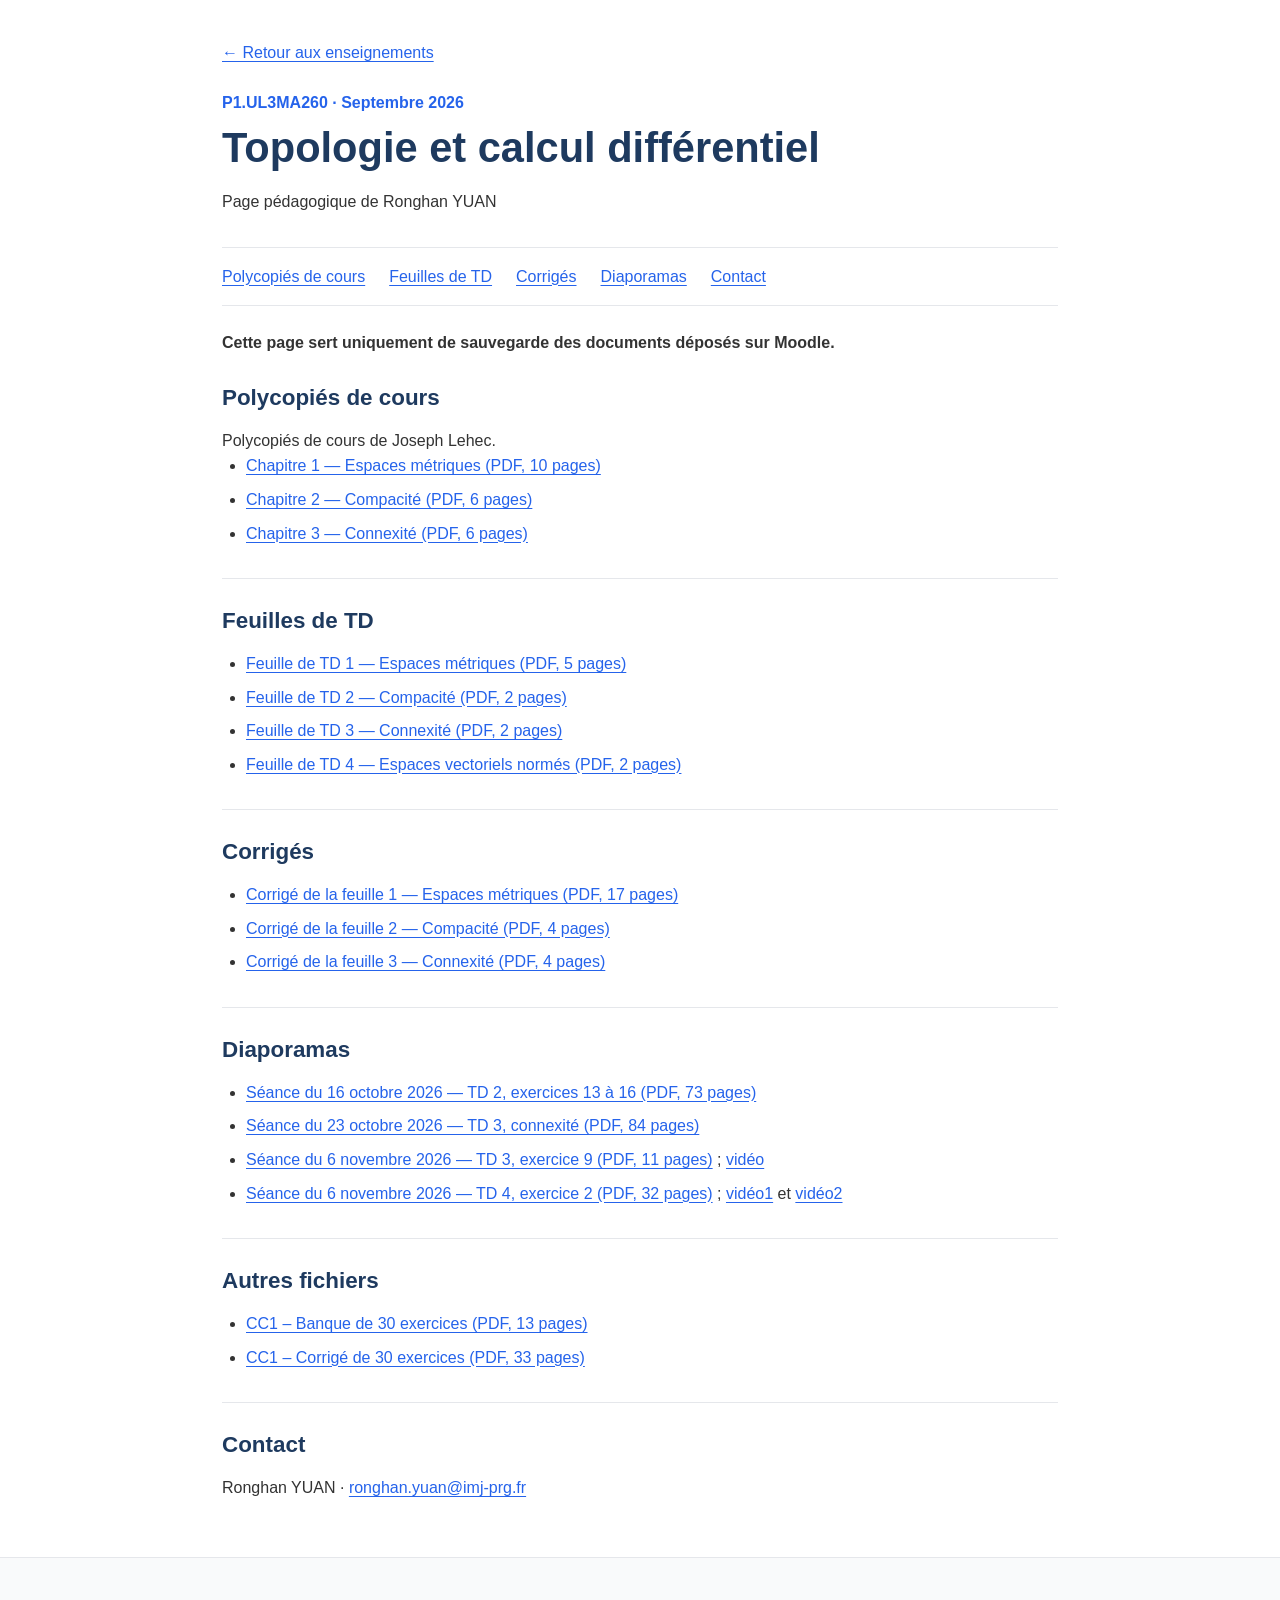
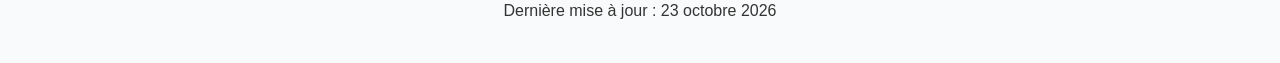
==== teaching/p1-ul3ma260-2026.html @ a9fb57cf "Add new resources for sessions on November 6, 2026" ====
<!DOCTYPE html>
<html lang="fr">
<head>
    <meta charset="UTF-8">
    <meta name="viewport" content="width=device-width, initial-scale=1.0">
    <meta name="description" content="Sauvegarde des documents déposés sur Moodle pour le cours P1.UL3MA260 — Topologie et calcul différentiel, septembre 2026.">
    <title>P1.UL3MA260 — Topologie et calcul différentiel | Ronghan YUAN</title>
    <link rel="stylesheet" href="../styles.css">
    <style>
        .course-page .container { max-width: 900px; }
        .course-page header { position: static; box-shadow: none; padding: 2.5rem 0 2rem; }
        .course-page h1 { color: var(--primary-color); font-size: clamp(1.8rem, 5vw, 2.6rem); line-height: 1.2; margin: 0.5rem 0 1rem; }
        .course-page a { color: var(--secondary-color); text-underline-offset: 0.2em; }
        .course-page a:hover { color: var(--primary-color); }
        .course-page a:focus-visible { outline: 2px solid var(--secondary-color); outline-offset: 4px; }
        .course-page .back-link { display: inline-block; margin-bottom: 1.5rem; }
        .course-page .course-code { margin: 0; }
        .course-page nav { padding: 1rem 0; border-top: 1px solid var(--border-color); border-bottom: 1px solid var(--border-color); }
        .course-page nav ul { display: flex; flex-wrap: wrap; gap: 0.75rem 1.5rem; list-style: none; }
        .course-page main { padding: 1.5rem 0 2rem; }
        .course-page section { padding: 1.5rem 0; scroll-margin-top: 1rem; }
        .course-page section h2 { text-align: left; font-size: 1.4rem; margin-bottom: 0.75rem; }
        .course-page section + section { border-top: 1px solid var(--border-color); }
        .course-page .empty-state { background: var(--light-bg); border: 1px solid var(--border-color); border-radius: 0.5rem; padding: 1rem 1.25rem; }
        .course-page .materials-list { padding-left: 1.5rem; }
        .course-page .materials-list li { margin-bottom: 0.5rem; }
        .course-page footer { background: var(--light-bg); color: var(--text-color); border-top: 1px solid var(--border-color); }
    </style>
</head>
<body class="course-page">
    <div class="container">
        <header>
            <a class="back-link" href="../index.html#teaching">← Retour aux enseignements</a>
            <p class="course-code">P1.UL3MA260 · <time datetime="2026-09">Septembre 2026</time></p>
            <h1>Topologie et calcul différentiel</h1>
            <p>Page pédagogique de Ronghan YUAN</p>
        </header>

        <nav aria-label="Rubriques du cours">
            <ul>
                <li><a href="#notes">Polycopiés de cours</a></li>
                <li><a href="#td">Feuilles de TD</a></li>
                <li><a href="#corriges">Corrigés</a></li>
                <li><a href="#diaporamas">Diaporamas</a></li>
                <li><a href="#contact">Contact</a></li>
            </ul>
        </nav>

        <main>
            <p><strong>Cette page sert uniquement de sauvegarde des documents déposés sur Moodle.</strong></p>

            <section id="notes" aria-labelledby="notes-title">
                <h2 id="notes-title">Polycopiés de cours</h2>
                <p>Polycopiés de cours de Joseph Lehec.</p>
                <ul class="materials-list">
                    <li><a href="materials/p1-ul3ma260-2026/chapitre1.pdf">Chapitre 1 — Espaces métriques (PDF, 10 pages)</a></li>
                    <li><a href="materials/p1-ul3ma260-2026/chapitre2-2.pdf">Chapitre 2 — Compacité (PDF, 6 pages)</a></li>
                    <li><a href="materials/p1-ul3ma260-2026/chapitre3.pdf">Chapitre 3 — Connexité (PDF, 6 pages)</a></li>
                </ul>
            </section>

            <section id="td" aria-labelledby="td-title">
                <h2 id="td-title">Feuilles de TD</h2>
                <ul class="materials-list">
                    <li><a href="materials/p1-ul3ma260-2026/L3MA206TD1.pdf">Feuille de TD 1 — Espaces métriques (PDF, 5 pages)</a></li>
                    <li><a href="materials/p1-ul3ma260-2026/L3MA206TD2.pdf">Feuille de TD 2 — Compacité (PDF, 2 pages)</a></li>
                    <li><a href="materials/p1-ul3ma260-2026/L3MA260_TD3.pdf">Feuille de TD 3 — Connexité (PDF, 2 pages)</a></li>
                    <li><a href="materials/p1-ul3ma260-2026/feuille4.pdf">Feuille de TD 4 — Espaces vectoriels normés (PDF, 2 pages)</a></li>
                </ul>
            </section>

            <section id="corriges" aria-labelledby="corriges-title">
                <h2 id="corriges-title">Corrigés</h2>
                <ul class="materials-list">
                    <li><a href="materials/p1-ul3ma260-2026/feuille1_OZ.pdf">Corrigé de la feuille 1 — Espaces métriques (PDF, 17 pages)</a></li>
                    <li><a href="materials/p1-ul3ma260-2026/L3MA260_TD2.pdf">Corrigé de la feuille 2 — Compacité (PDF, 4 pages)</a></li>
                    <li><a href="materials/p1-ul3ma260-2026/L3MA260_TD3Sol.pdf">Corrigé de la feuille 3 — Connexité (PDF, 4 pages)</a></li>
                </ul>
            </section>

            <section id="diaporamas" aria-labelledby="diaporamas-title">
                <h2 id="diaporamas-title">Diaporamas</h2>
                <ul class="materials-list">
                    <li><a href="materials/p1-ul3ma260-2026/TD2_Seance3_Plan_Enseignement-1.pdf">Séance du 16 octobre 2026 — TD 2, exercices 13 à 16 (PDF, 73 pages)</a></li>
                    <li><a href="materials/p1-ul3ma260-2026/TD3_23Oct_Plan_Beamer.pdf">Séance du 23 octobre 2026 — TD 3, connexité (PDF, 84 pages)</a></li>
                    <li><a href="materials/p1-ul3ma260-2026/TD3_Exercice_9_Beamer.pdf">Séance du 6 novembre 2026 — TD 3, exercice 9 (PDF, 11 pages)</a> ; <a href="materials/p1-ul3ma260-2026/ex9TD3.mp4">vidéo</a></li>
                    <li><a href="materials/p1-ul3ma260-2026/TD4_Exercice_2_Beamer.pdf">Séance du 6 novembre 2026 — TD 4, exercice 2 (PDF, 32 pages)</a> ; <a href="materials/p1-ul3ma260-2026/ex2TD4partie1.mp4">vidéo1</a> et <a href="materials/p1-ul3ma260-2026/ex2TD4partie2.mp4">vidéo2</a></li>

                </ul>
            </section>

            

            <section id="others" aria-labelledby="others-title">
                <h2 id="others-title">Autres fichiers</h2>
                <ul class="materials-list">
                    <li><a href="materials/p1-ul3ma260-2026/CC1_Banque_30_exercices_Enonces.pdf">CC1 – Banque de 30 exercices (PDF, 13 pages)</a></li>
                    <li><a href="materials/p1-ul3ma260-2026/CC1_Banque_30_exercices_Corriges.pdf">CC1 – Corrigé de 30 exercices (PDF, 33 pages)</a></li>

                </ul>
            </section>

            <section id="contact" aria-labelledby="contact-title">
                <h2 id="contact-title">Contact</h2>
                <p>Ronghan YUAN · <a href="mailto:ronghan.yuan@imj-prg.fr">ronghan.yuan@imj-prg.fr</a></p>
            </section>
        </main>
    </div>

    <footer>
        <div class="container">
            <p>Dernière mise à jour : <time datetime="2026-10-23">23 octobre 2026</time></p>
        </div>
    </footer>
</body>
</html>
---- styles.css ----
:root {
    --primary-color: #1e3a5f;
    --secondary-color: #2563eb;
    --accent-color: #f59e0b;
    --text-color: #333333;
    --light-bg: #f9fafb;
    --border-color: #e5e7eb;
    --white: #ffffff;
    --spacing: 1rem;
}

* {
    margin: 0;
    padding: 0;
    box-sizing: border-box;
}

html {
    scroll-behavior: smooth;
}

body {
    font-family: 'Segoe UI', Tahoma, Geneva, Verdana, sans-serif;
    color: var(--text-color);
    line-height: 1.6;
    background-color: var(--white);
}

.container {
    max-width: 1200px;
    margin: 0 auto;
    padding: 0 2rem;
}

/* Navigation */
header {
    background-color: var(--white);
    box-shadow: 0 2px 8px rgba(0, 0, 0, 0.1);
    position: sticky;
    top: 0;
    z-index: 100;
}

.navbar {
    padding: 1rem 0;
}

.navbar .container {
    display: flex;
    justify-content: space-between;
    align-items: center;
}

.nav-brand {
    font-size: 1.5rem;
    font-weight: 700;
    color: var(--primary-color);
}

.nav-menu {
    display: flex;
    list-style: none;
    gap: 2rem;
}

.nav-link {
    text-decoration: none;
    color: var(--text-color);
    font-weight: 500;
    transition: color 0.3s ease;
}

.nav-link:hover {
    color: var(--secondary-color);
}

/* Hero Section */
.hero {
    background: linear-gradient(135deg, var(--primary-color) 0%, var(--secondary-color) 100%);
    color: var(--white);
    padding: 6rem 0;
    text-align: center;
}

.hero-content h1 {
    font-size: 3.5rem;
    margin-bottom: 0.5rem;
    font-weight: 700;
}

.subtitle {
    font-size: 1.5rem;
    margin-bottom: 0.5rem;
    font-weight: 500;
}

.tagline {
    font-size: 1.1rem;
    margin-bottom: 2rem;
    opacity: 0.95;
}

.hero-buttons {
    display: flex;
    gap: 1rem;
    justify-content: center;
    flex-wrap: wrap;
}

/* Buttons */
.btn {
    display: inline-block;
    padding: 0.75rem 2rem;
    border-radius: 0.5rem;
    text-decoration: none;
    font-weight: 600;
    transition: all 0.3s ease;
    border: 2px solid transparent;
}

.btn-primary {
    background-color: var(--accent-color);
    color: var(--white);
}

.btn-primary:hover {
    background-color: #d97706;
    transform: translateY(-2px);
    box-shadow: 0 4px 12px rgba(0, 0, 0, 0.15);
}

.btn-secondary {
    background-color: transparent;
    color: var(--white);
    border-color: var(--white);
}

.btn-secondary:hover {
    background-color: var(--white);
    color: var(--primary-color);
}

/* Sections */
section {
    padding: 4rem 0;
}

section h2 {
    font-size: 2.5rem;
    margin-bottom: 2rem;
    color: var(--primary-color);
    text-align: center;
}

.about {
    background-color: var(--light-bg);
}

.about-content {
    display: grid;
    grid-template-columns: 1fr 1fr;
    gap: 3rem;
    align-items: center;
}

.about-text p {
    margin-bottom: 1.5rem;
    line-height: 1.8;
    font-size: 1.05rem;
}

.expertise {
    margin-top: 2rem;
}

.expertise h3 {
    color: var(--primary-color);
    margin-bottom: 1rem;
    font-size: 1.3rem;
}

.expertise ul {
    list-style: none;
    display: grid;
    grid-template-columns: 1fr 1fr;
    gap: 0.75rem;
}

.expertise li {
    padding-left: 1.5rem;
    position: relative;
}

.expertise li::before {
    content: "✓";
    position: absolute;
    left: 0;
    color: var(--secondary-color);
    font-weight: bold;
}

/* Research Grid */
.research-grid {
    display: grid;
    grid-template-columns: repeat(auto-fit, minmax(250px, 1fr));
    gap: 2rem;
}

.research-card {
    background-color: var(--white);
    border: 1px solid var(--border-color);
    border-radius: 0.75rem;
    padding: 2rem;
    text-align: center;
    transition: all 0.3s ease;
}

.research-card:hover {
    box-shadow: 0 8px 24px rgba(0, 0, 0, 0.12);
    transform: translateY(-4px);
    border-color: var(--secondary-color);
}

.research-card i {
    font-size: 2.5rem;
    color: var(--secondary-color);
    margin-bottom: 1rem;
}

.research-card h3 {
    color: var(--primary-color);
    margin-bottom: 0.75rem;
    font-size: 1.2rem;
}

.research-card p {
    color: #666;
    line-height: 1.6;
}

/* Publications */
.publications {
    background-color: var(--light-bg);
}

.publications-list {
    max-width: 900px;
    margin: 0 auto;
}

.publication-item {
    background-color: var(--white);
    padding: 1.5rem;
    margin-bottom: 1.5rem;
    border-left: 4px solid var(--secondary-color);
    border-radius: 0.25rem;
    transition: box-shadow 0.3s ease;
}

.publication-item:hover {
    box-shadow: 0 4px 12px rgba(0, 0, 0, 0.08);
}

.publication-item h3 {
    color: var(--primary-color);
    margin-bottom: 0.5rem;
    font-size: 1.1rem;
}

.publication-authors {
    color: #666;
    font-size: 0.95rem;
    margin-bottom: 0.25rem;
}

.publication-journal {
    color: #888;
    font-size: 0.9rem;
    margin-bottom: 0.75rem;
}

.publication-link {
    color: var(--secondary-color);
    text-decoration: none;
    font-weight: 600;
    transition: color 0.3s ease;
}

.publication-link:hover {
    color: var(--primary-color);
}

.publications-note {
    text-align: center;
    margin-top: 2rem;
    font-size: 1.05rem;
}

.publications-note a {
    color: var(--secondary-color);
    text-decoration: none;
    font-weight: 600;
}

.publications-note a:hover {
    text-decoration: underline;
}

/* Teaching */
.teaching {
    background-color: var(--white);
}

.courses-grid {
    display: grid;
    grid-template-columns: repeat(auto-fit, minmax(280px, 1fr));
    gap: 2rem;
}

.course-card {
    background-color: var(--light-bg);
    border: 1px solid var(--border-color);
    border-radius: 0.75rem;
    padding: 1.5rem;
    transition: all 0.3s ease;
}

.course-card:hover {
    box-shadow: 0 4px 16px rgba(0, 0, 0, 0.1);
    background-color: var(--white);
}

.course-card h3 {
    color: var(--primary-color);
    margin-bottom: 0.5rem;
}

.course-code {
    color: var(--secondary-color);
    font-weight: 600;
    margin-bottom: 0.75rem;
    display: block;
}

.course-card p {
    color: #666;
    line-height: 1.6;
}

/* Contact */
.contact {
    background-color: var(--light-bg);
}

.contact-content {
    display: grid;
    grid-template-columns: 1fr 1fr;
    gap: 3rem;
    max-width: 900px;
    margin: 0 auto;
}

.contact-info {
    display: flex;
    flex-direction: column;
    gap: 1.5rem;
}

.contact-item {
    display: flex;
    gap: 1.5rem;
    align-items: flex-start;
}

.contact-item i {
    font-size: 1.5rem;
    color: var(--secondary-color);
    min-width: 2rem;
    text-align: center;
}

.contact-item h3 {
    color: var(--primary-color);
    margin-bottom: 0.25rem;
    font-size: 1.1rem;
}

.contact-item p {
    color: #666;
}

.contact-item a {
    color: var(--secondary-color);
    text-decoration: none;
}

.contact-item a:hover {
    text-decoration: underline;
}

.social-links h3 {
    color: var(--primary-color);
    margin-bottom: 1rem;
    font-size: 1.2rem;
}

.social-icons {
    display: flex;
    gap: 1.5rem;
    flex-wrap: wrap;
}

.social-icons a {
    display: inline-flex;
    align-items: center;
    justify-content: center;
    width: 50px;
    height: 50px;
    background-color: var(--white);
    border: 2px solid var(--border-color);
    border-radius: 50%;
    color: var(--secondary-color);
    font-size: 1.3rem;
    transition: all 0.3s ease;
}

.social-icons a:hover {
    background-color: var(--secondary-color);
    color: var(--white);
    border-color: var(--secondary-color);
    transform: translateY(-4px);
}

/* Footer */
footer {
    background-color: var(--primary-color);
    color: var(--white);
    text-align: center;
    padding: 2rem 0;
}

footer p {
    margin: 0.5rem 0;
}

.footer-note {
    font-size: 0.9rem;
    opacity: 0.8;
}

/* Responsive Design */
@media (max-width: 768px) {
    .nav-menu {
        gap: 1rem;
        font-size: 0.9rem;
    }

    .hero-content h1 {
        font-size: 2.5rem;
    }

    .subtitle {
        font-size: 1.2rem;
    }

    .tagline {
        font-size: 1rem;
    }

    .hero-buttons {
        flex-direction: column;
        align-items: center;
    }

    section h2 {
        font-size: 2rem;
    }

    .about-content {
        grid-template-columns: 1fr;
    }

    .expertise ul {
        grid-template-columns: 1fr;
    }

    .contact-content {
        grid-template-columns: 1fr;
    }

    .hero {
        padding: 4rem 0;
    }

    section {
        padding: 3rem 0;
    }
}

@media (max-width: 600px) {
    .container {
        padding: 0 1rem;
    }

    .nav-menu {
        flex-direction: column;
        gap: 0.5rem;
    }

    .navbar .container {
        flex-direction: column;
        gap: 1rem;
    }

    .hero-content h1 {
        font-size: 2rem;
    }

    .subtitle {
        font-size: 1rem;
    }

    .hero-buttons {
        flex-direction: column;
    }

    .btn {
        width: 100%;
        text-align: center;
    }

    section h2 {
        font-size: 1.75rem;
    }
}
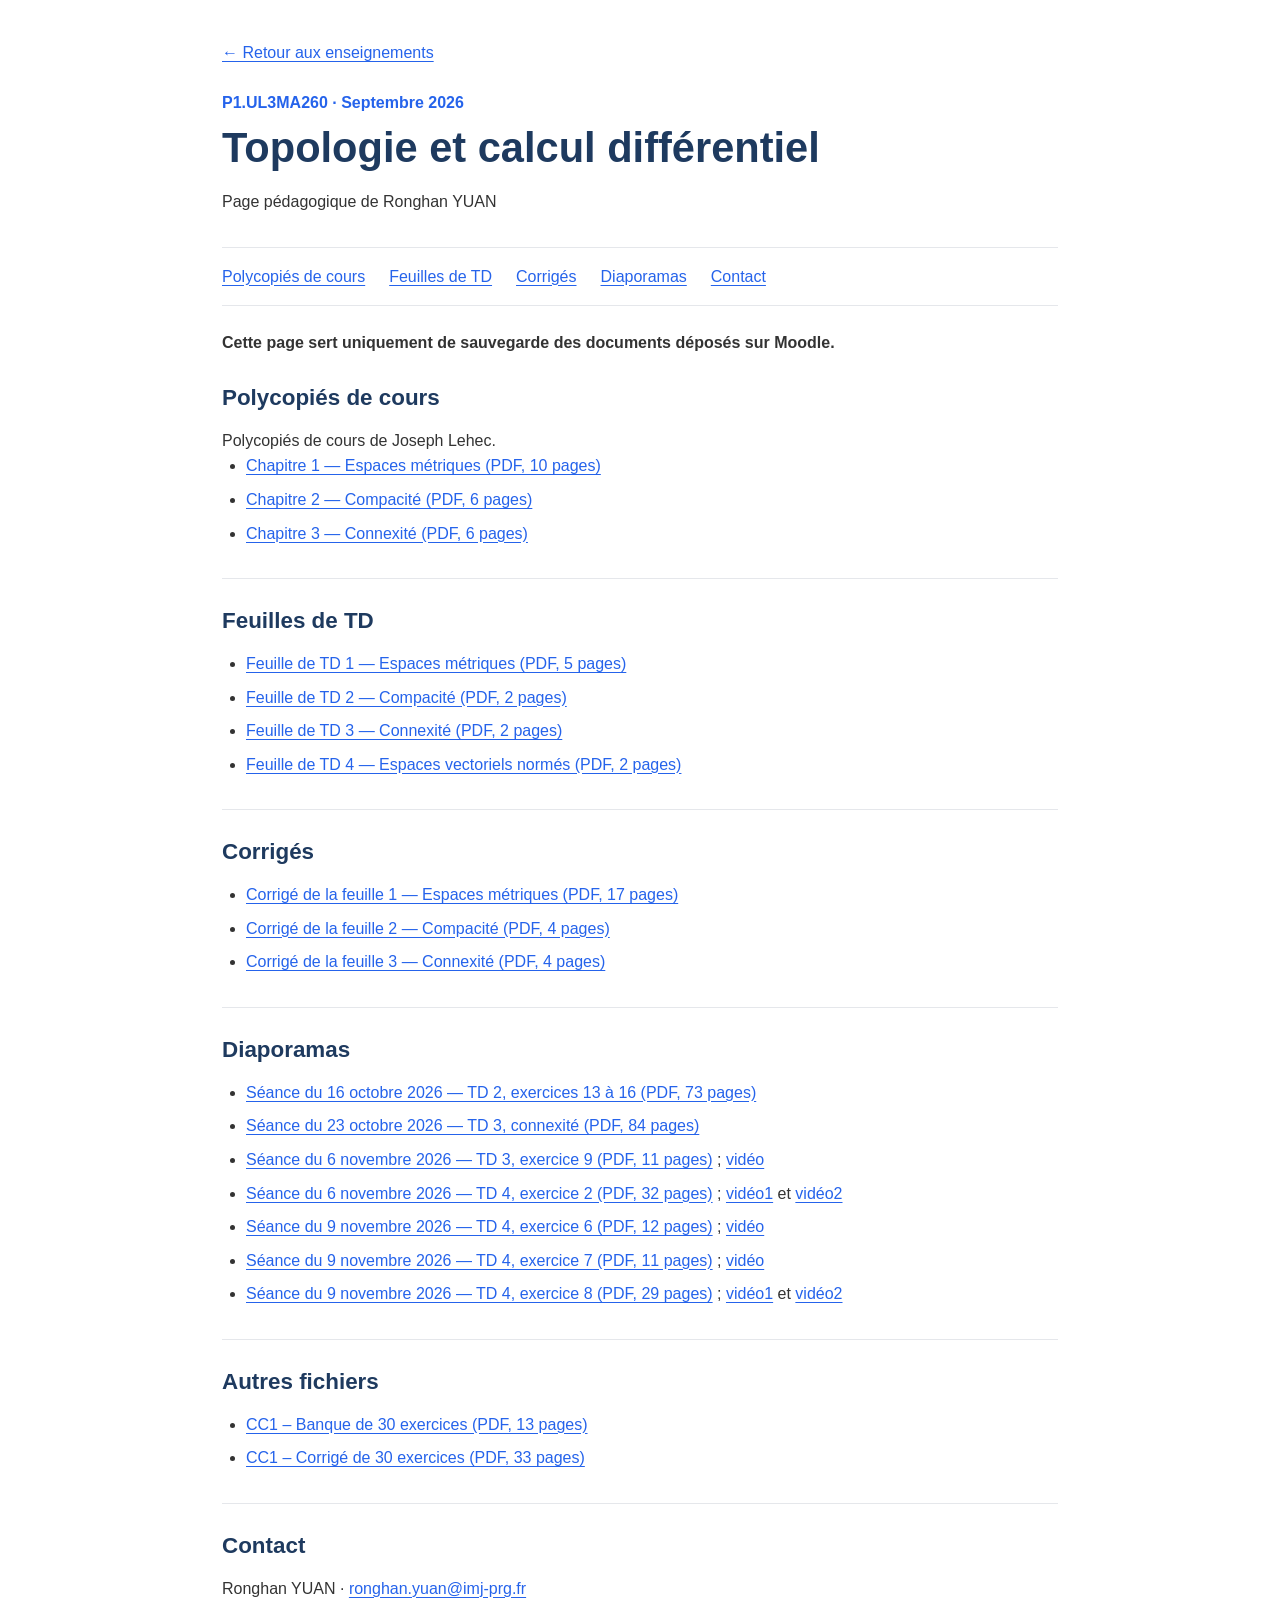
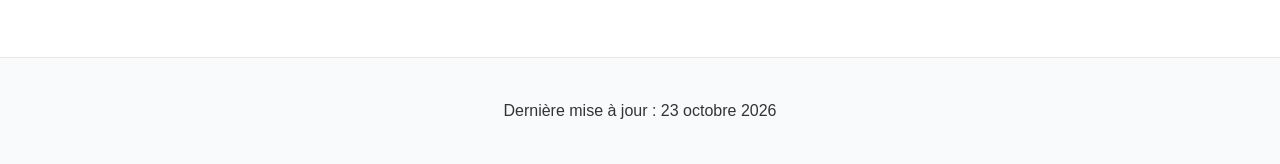
==== commit 150e7ebe: "Add new TD 4 exercises and associated videos" ====
--- a/teaching/p1-ul3ma260-2026.html
+++ b/teaching/p1-ul3ma260-2026.html
@@ -85,6 +85,9 @@
                     <li><a href="materials/p1-ul3ma260-2026/TD3_23Oct_Plan_Beamer.pdf">Séance du 23 octobre 2026 — TD 3, connexité (PDF, 84 pages)</a></li>
                     <li><a href="materials/p1-ul3ma260-2026/TD3_Exercice_9_Beamer.pdf">Séance du 6 novembre 2026 — TD 3, exercice 9 (PDF, 11 pages)</a> ; <a href="materials/p1-ul3ma260-2026/ex9TD3.mp4">vidéo</a></li>
                     <li><a href="materials/p1-ul3ma260-2026/TD4_Exercice_2_Beamer.pdf">Séance du 6 novembre 2026 — TD 4, exercice 2 (PDF, 32 pages)</a> ; <a href="materials/p1-ul3ma260-2026/ex2TD4partie1.mp4">vidéo1</a> et <a href="materials/p1-ul3ma260-2026/ex2TD4partie2.mp4">vidéo2</a></li>
+                    <li><a href="materials/p1-ul3ma260-2026/TD3_Exercice_9_Beamer.pdf">Séance du 9 novembre 2026 — TD 4, exercice 6 (PDF, 12 pages)</a> ; <a href="materials/p1-ul3ma260-2026/ex6TD4.mp4">vidéo</a></li>
+                    <li><a href="materials/p1-ul3ma260-2026/TD3_Exercice_9_Beamer.pdf">Séance du 9 novembre 2026 — TD 4, exercice 7 (PDF, 11 pages)</a> ; <a href="materials/p1-ul3ma260-2026/ex7TD4.mp4">vidéo</a></li>
+                    <li><a href="materials/p1-ul3ma260-2026/TD4_Exercice_2_Beamer.pdf">Séance du 9 novembre 2026 — TD 4, exercice 8 (PDF, 29 pages)</a> ; <a href="materials/p1-ul3ma260-2026/ex8TD4partie1.mp4">vidéo1</a> et <a href="materials/p1-ul3ma260-2026/ex8TD4partie2.mp4">vidéo2</a></li>
 
                 </ul>
             </section>
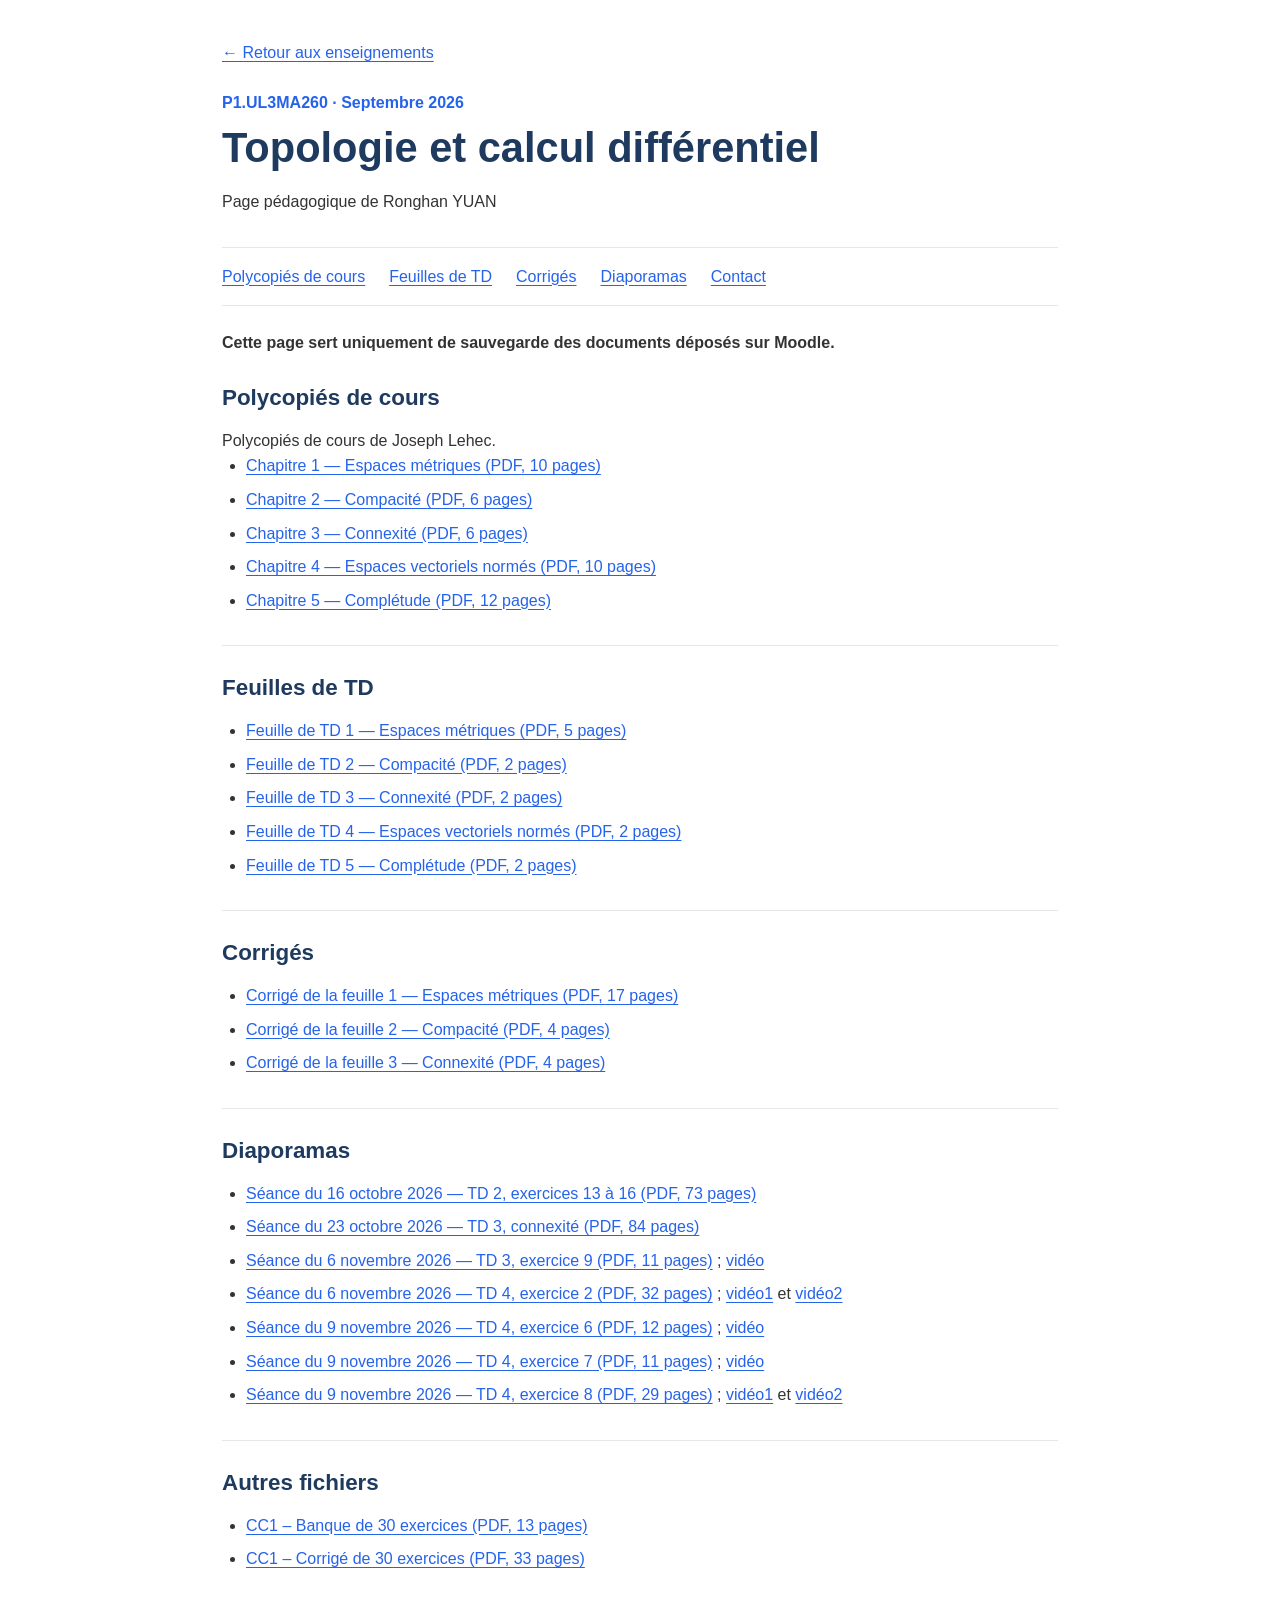
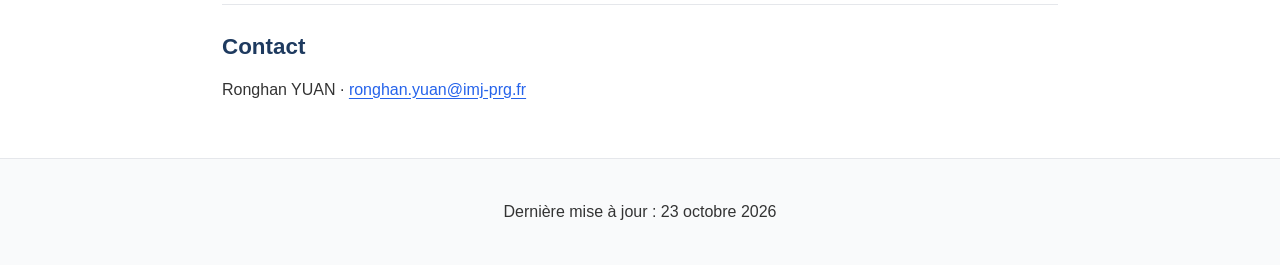
==== commit bff1345a: "Add new chapters and TDs to teaching materials" ====
--- a/teaching/p1-ul3ma260-2026.html
+++ b/teaching/p1-ul3ma260-2026.html
@@ -56,6 +56,8 @@
                     <li><a href="materials/p1-ul3ma260-2026/chapitre1.pdf">Chapitre 1 — Espaces métriques (PDF, 10 pages)</a></li>
                     <li><a href="materials/p1-ul3ma260-2026/chapitre2-2.pdf">Chapitre 2 — Compacité (PDF, 6 pages)</a></li>
                     <li><a href="materials/p1-ul3ma260-2026/chapitre3.pdf">Chapitre 3 — Connexité (PDF, 6 pages)</a></li>
+                    <li><a href="materials/p1-ul3ma260-2026/chapitre4.pdf">Chapitre 4 — Espaces vectoriels normés (PDF, 10 pages)</a></li>
+                    <li><a href="materials/p1-ul3ma260-2026/chapitre5.pdf">Chapitre 5 — Complétude (PDF, 12 pages)</a></li>
                 </ul>
             </section>
 
@@ -66,6 +68,7 @@
                     <li><a href="materials/p1-ul3ma260-2026/L3MA206TD2.pdf">Feuille de TD 2 — Compacité (PDF, 2 pages)</a></li>
                     <li><a href="materials/p1-ul3ma260-2026/L3MA260_TD3.pdf">Feuille de TD 3 — Connexité (PDF, 2 pages)</a></li>
                     <li><a href="materials/p1-ul3ma260-2026/feuille4.pdf">Feuille de TD 4 — Espaces vectoriels normés (PDF, 2 pages)</a></li>
+                    <li><a href="materials/p1-ul3ma260-2026/feuille5.pdf">Feuille de TD 5 — Complétude (PDF, 2 pages)</a></li>
                 </ul>
             </section>
 
@@ -85,9 +88,9 @@
                     <li><a href="materials/p1-ul3ma260-2026/TD3_23Oct_Plan_Beamer.pdf">Séance du 23 octobre 2026 — TD 3, connexité (PDF, 84 pages)</a></li>
                     <li><a href="materials/p1-ul3ma260-2026/TD3_Exercice_9_Beamer.pdf">Séance du 6 novembre 2026 — TD 3, exercice 9 (PDF, 11 pages)</a> ; <a href="materials/p1-ul3ma260-2026/ex9TD3.mp4">vidéo</a></li>
                     <li><a href="materials/p1-ul3ma260-2026/TD4_Exercice_2_Beamer.pdf">Séance du 6 novembre 2026 — TD 4, exercice 2 (PDF, 32 pages)</a> ; <a href="materials/p1-ul3ma260-2026/ex2TD4partie1.mp4">vidéo1</a> et <a href="materials/p1-ul3ma260-2026/ex2TD4partie2.mp4">vidéo2</a></li>
-                    <li><a href="materials/p1-ul3ma260-2026/TD3_Exercice_9_Beamer.pdf">Séance du 9 novembre 2026 — TD 4, exercice 6 (PDF, 12 pages)</a> ; <a href="materials/p1-ul3ma260-2026/ex6TD4.mp4">vidéo</a></li>
-                    <li><a href="materials/p1-ul3ma260-2026/TD3_Exercice_9_Beamer.pdf">Séance du 9 novembre 2026 — TD 4, exercice 7 (PDF, 11 pages)</a> ; <a href="materials/p1-ul3ma260-2026/ex7TD4.mp4">vidéo</a></li>
-                    <li><a href="materials/p1-ul3ma260-2026/TD4_Exercice_2_Beamer.pdf">Séance du 9 novembre 2026 — TD 4, exercice 8 (PDF, 29 pages)</a> ; <a href="materials/p1-ul3ma260-2026/ex8TD4partie1.mp4">vidéo1</a> et <a href="materials/p1-ul3ma260-2026/ex8TD4partie2.mp4">vidéo2</a></li>
+                    <li><a href="materials/p1-ul3ma260-2026/TD4_Exercice_6_Beamer.pdf">Séance du 9 novembre 2026 — TD 4, exercice 6 (PDF, 12 pages)</a> ; <a href="materials/p1-ul3ma260-2026/ex6TD4.mp4">vidéo</a></li>
+                    <li><a href="materials/p1-ul3ma260-2026/TD4_Exercice_7_Beamer.pdf">Séance du 9 novembre 2026 — TD 4, exercice 7 (PDF, 11 pages)</a> ; <a href="materials/p1-ul3ma260-2026/ex7TD4.mp4">vidéo</a></li>
+                    <li><a href="materials/p1-ul3ma260-2026/TD4_Exercice_8_Beamer.pdf">Séance du 9 novembre 2026 — TD 4, exercice 8 (PDF, 29 pages)</a> ; <a href="materials/p1-ul3ma260-2026/ex8TD4partie1.mp4">vidéo1</a> et <a href="materials/p1-ul3ma260-2026/ex8TD4partie2.mp4">vidéo2</a></li>
 
                 </ul>
             </section>
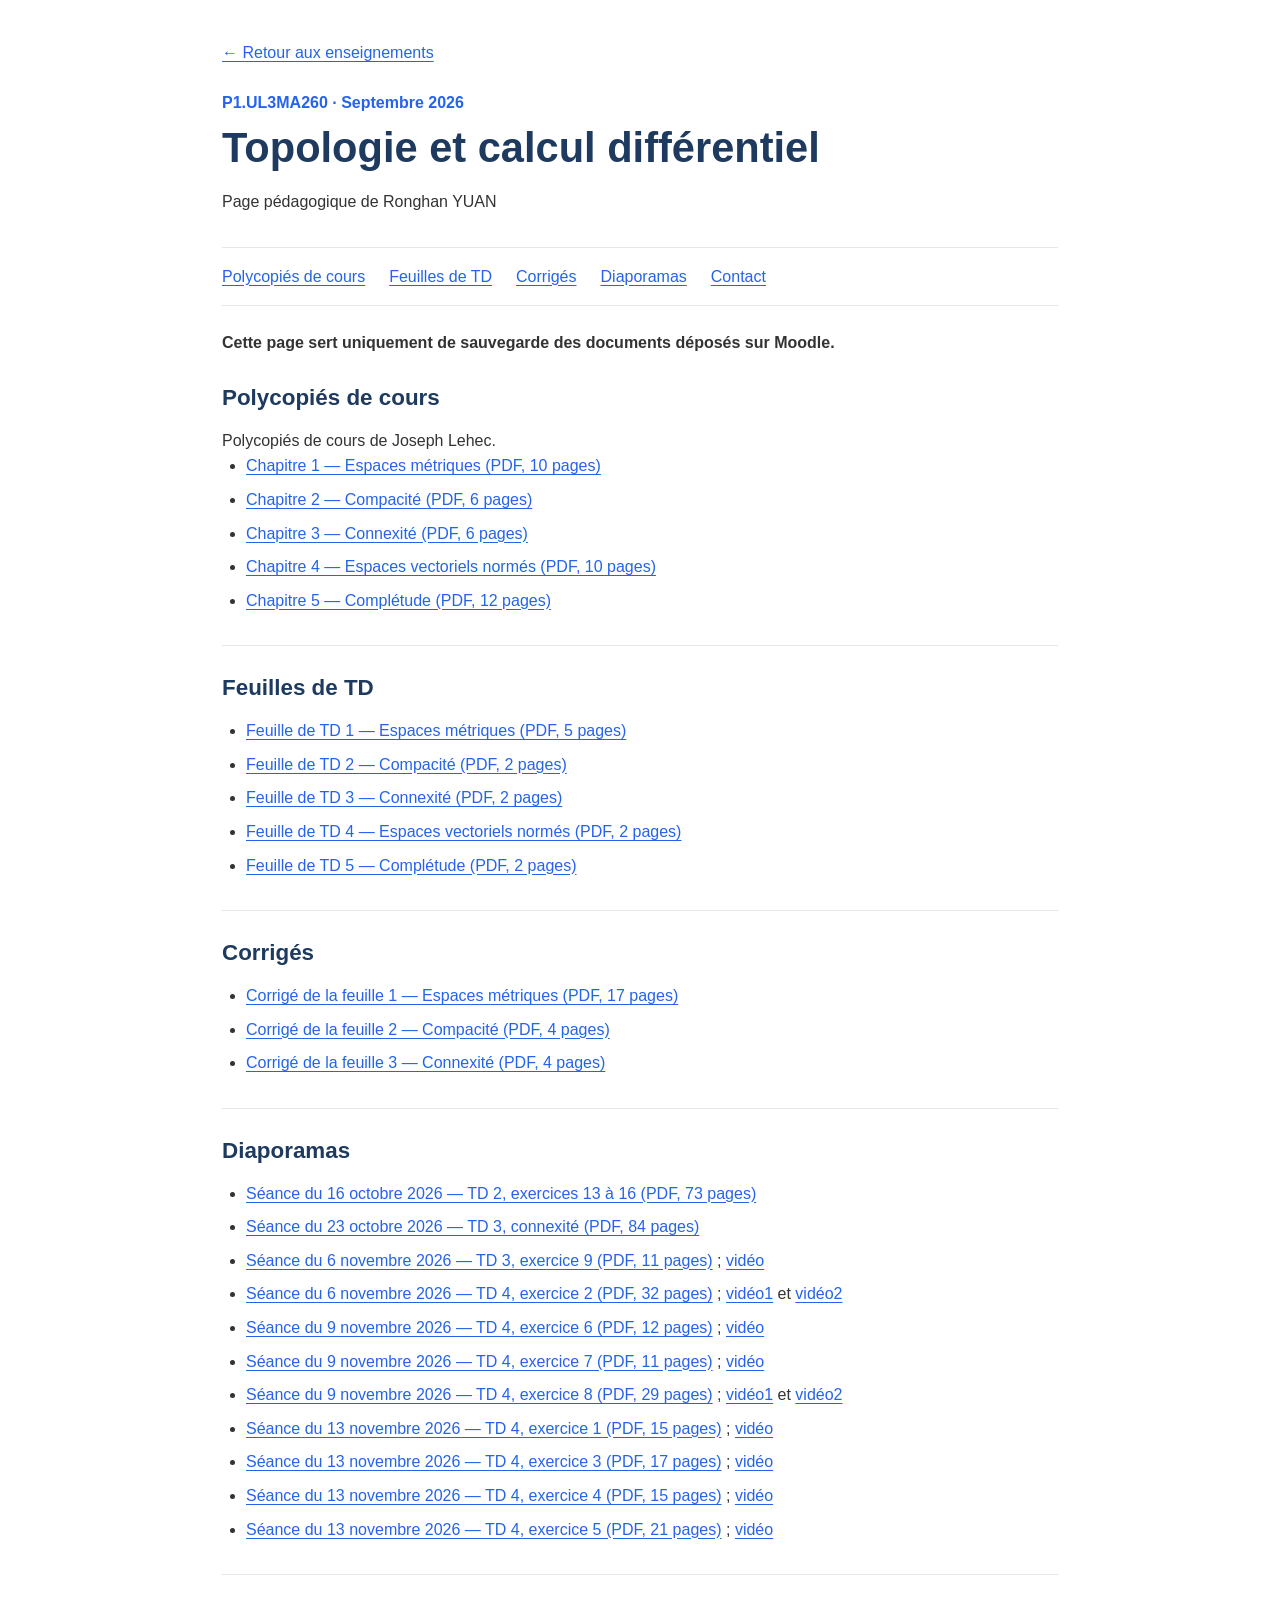
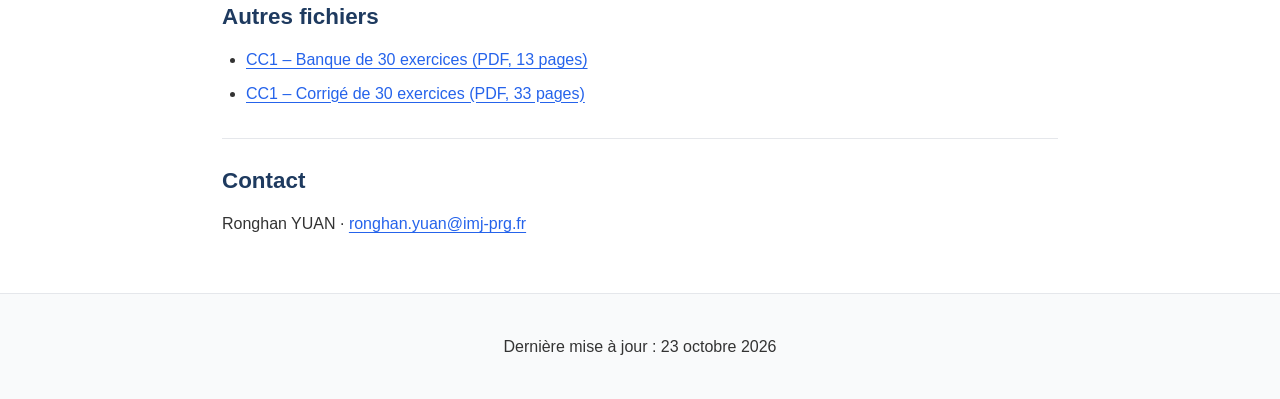
==== commit c5611eac: "Add new exercises and videos for TD 4" ====
--- a/teaching/p1-ul3ma260-2026.html
+++ b/teaching/p1-ul3ma260-2026.html
@@ -91,6 +91,11 @@
                     <li><a href="materials/p1-ul3ma260-2026/TD4_Exercice_6_Beamer.pdf">Séance du 9 novembre 2026 — TD 4, exercice 6 (PDF, 12 pages)</a> ; <a href="materials/p1-ul3ma260-2026/ex6TD4.mp4">vidéo</a></li>
                     <li><a href="materials/p1-ul3ma260-2026/TD4_Exercice_7_Beamer.pdf">Séance du 9 novembre 2026 — TD 4, exercice 7 (PDF, 11 pages)</a> ; <a href="materials/p1-ul3ma260-2026/ex7TD4.mp4">vidéo</a></li>
                     <li><a href="materials/p1-ul3ma260-2026/TD4_Exercice_8_Beamer.pdf">Séance du 9 novembre 2026 — TD 4, exercice 8 (PDF, 29 pages)</a> ; <a href="materials/p1-ul3ma260-2026/ex8TD4partie1.mp4">vidéo1</a> et <a href="materials/p1-ul3ma260-2026/ex8TD4partie2.mp4">vidéo2</a></li>
+                    <li><a href="materials/p1-ul3ma260-2026/TD4_Exercice_1_Beamer.pdf">Séance du 13 novembre 2026 — TD 4, exercice 1 (PDF, 15 pages)</a> ; <a href="materials/p1-ul3ma260-2026/ex1TD4.mp4">vidéo</a></li>
+                    <li><a href="materials/p1-ul3ma260-2026/TD4_Exercice_3_Beamer.pdf">Séance du 13 novembre 2026 — TD 4, exercice 3 (PDF, 17 pages)</a> ; <a href="materials/p1-ul3ma260-2026/ex3TD4.mp4">vidéo</a></li>
+                    <li><a href="materials/p1-ul3ma260-2026/TD4_Exercice_4_Beamer.pdf">Séance du 13 novembre 2026 — TD 4, exercice 4 (PDF, 15 pages)</a> ; <a href="materials/p1-ul3ma260-2026/ex4TD4.mp4">vidéo</a></li>
+                    <li><a href="materials/p1-ul3ma260-2026/TD4_Exercice_5_Beamer.pdf">Séance du 13 novembre 2026 — TD 4, exercice 5 (PDF, 21 pages)</a> ; <a href="materials/p1-ul3ma260-2026/ex5TD4.mp4">vidéo</a></li>
+
 
                 </ul>
             </section>
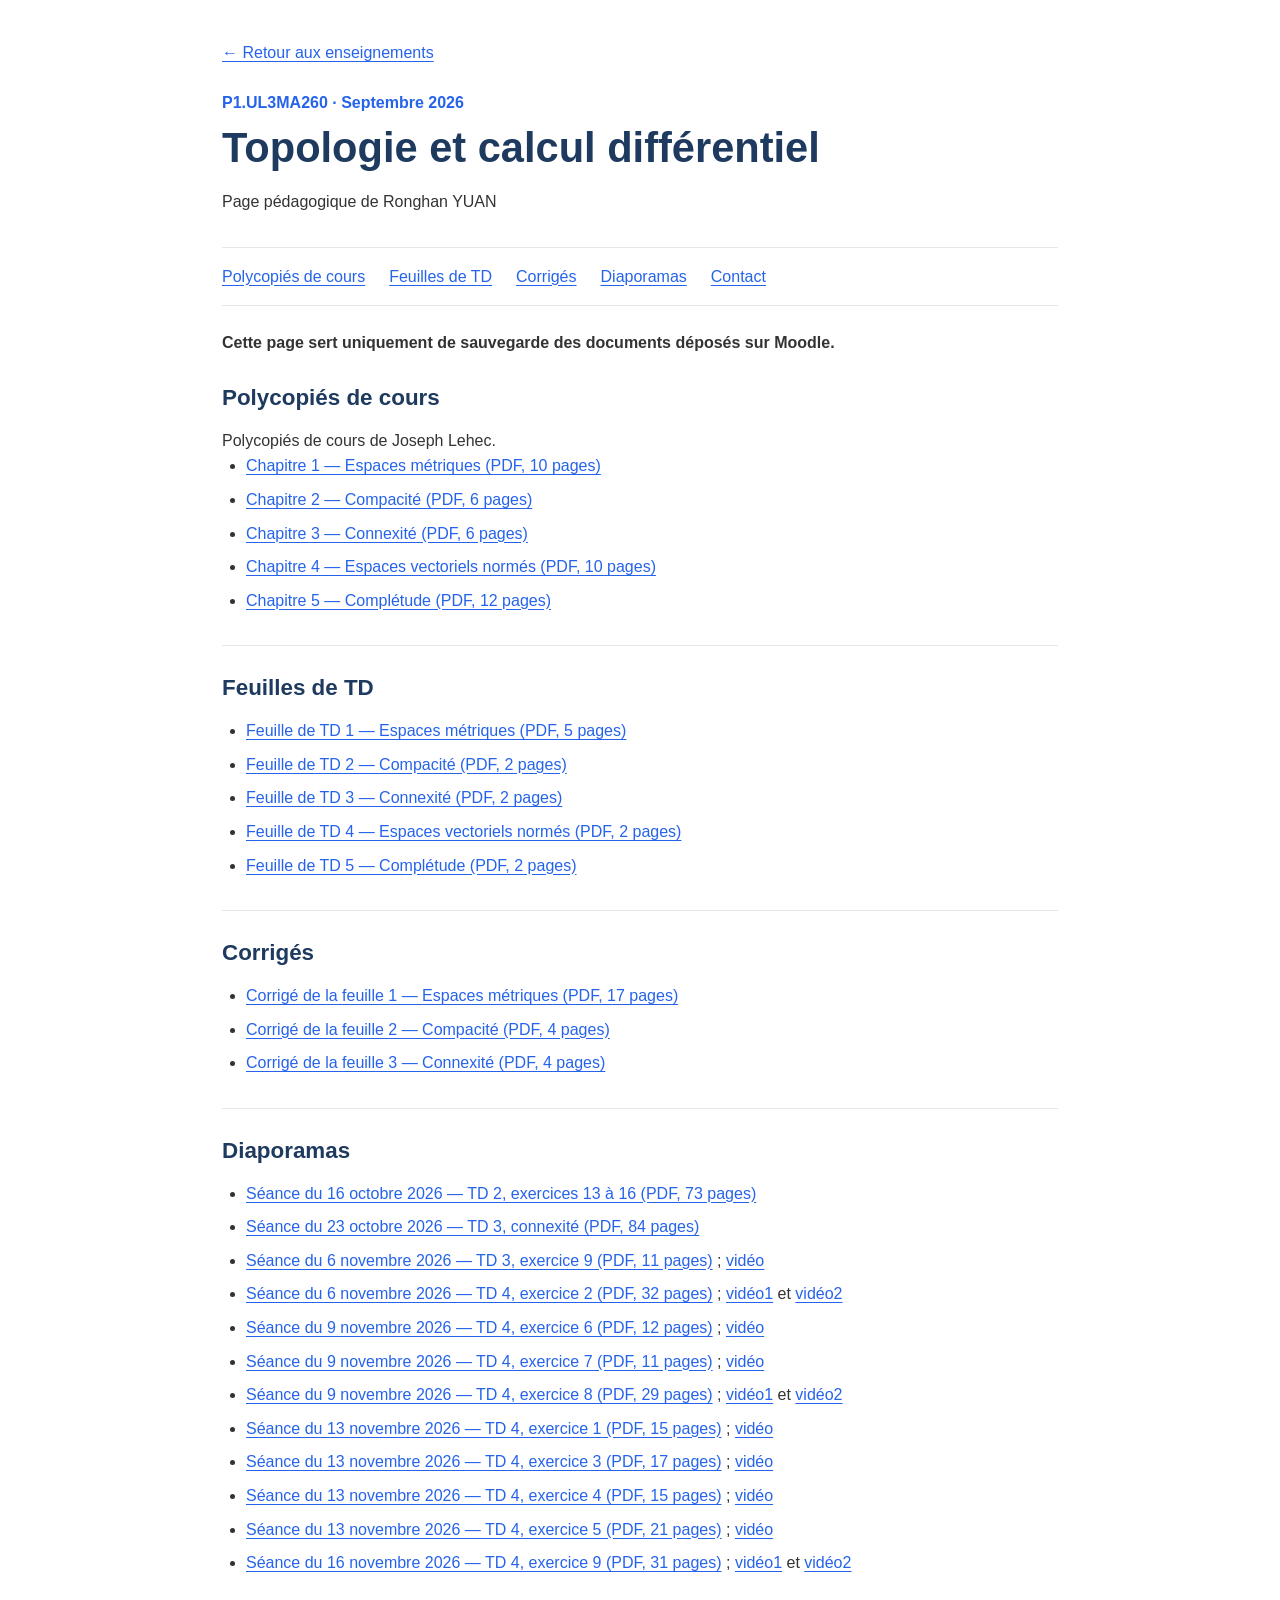
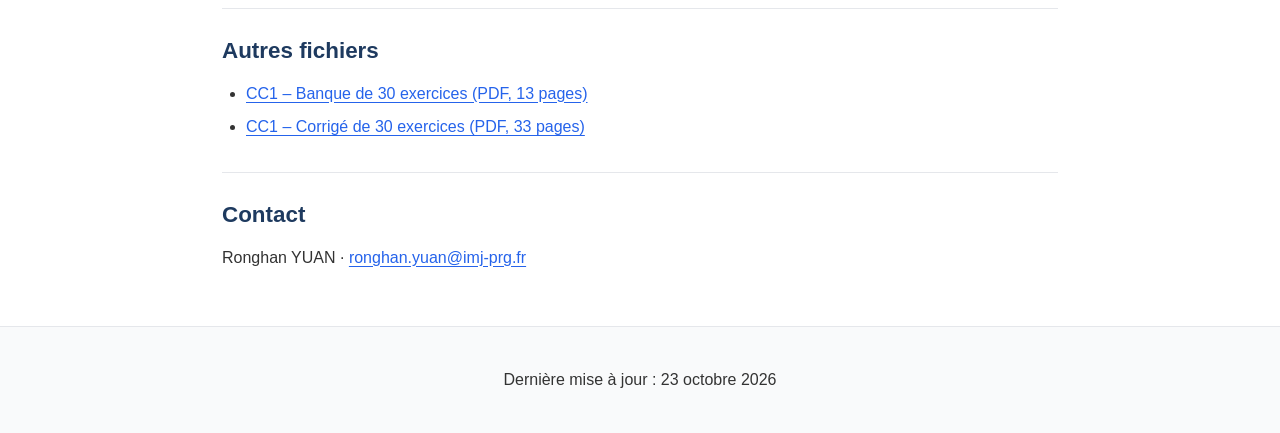
==== commit 5a2d7606: "Update p1-ul3ma260-2026.html" ====
--- a/teaching/p1-ul3ma260-2026.html
+++ b/teaching/p1-ul3ma260-2026.html
@@ -95,6 +95,8 @@
                     <li><a href="materials/p1-ul3ma260-2026/TD4_Exercice_3_Beamer.pdf">Séance du 13 novembre 2026 — TD 4, exercice 3 (PDF, 17 pages)</a> ; <a href="materials/p1-ul3ma260-2026/ex3TD4.mp4">vidéo</a></li>
                     <li><a href="materials/p1-ul3ma260-2026/TD4_Exercice_4_Beamer.pdf">Séance du 13 novembre 2026 — TD 4, exercice 4 (PDF, 15 pages)</a> ; <a href="materials/p1-ul3ma260-2026/ex4TD4.mp4">vidéo</a></li>
                     <li><a href="materials/p1-ul3ma260-2026/TD4_Exercice_5_Beamer.pdf">Séance du 13 novembre 2026 — TD 4, exercice 5 (PDF, 21 pages)</a> ; <a href="materials/p1-ul3ma260-2026/ex5TD4.mp4">vidéo</a></li>
+                    <li><a href="materials/p1-ul3ma260-2026/TD4_Exercice_9_Beamer.pdf">Séance du 16 novembre 2026 — TD 4, exercice 9 (PDF, 31 pages)</a> ; <a href="materials/p1-ul3ma260-2026/ex9TD4partie1.mp4">vidéo1</a> et <a href="materials/p1-ul3ma260-2026/ex9TD4partie2.mp4">vidéo2</a></li>
+
 
 
                 </ul>
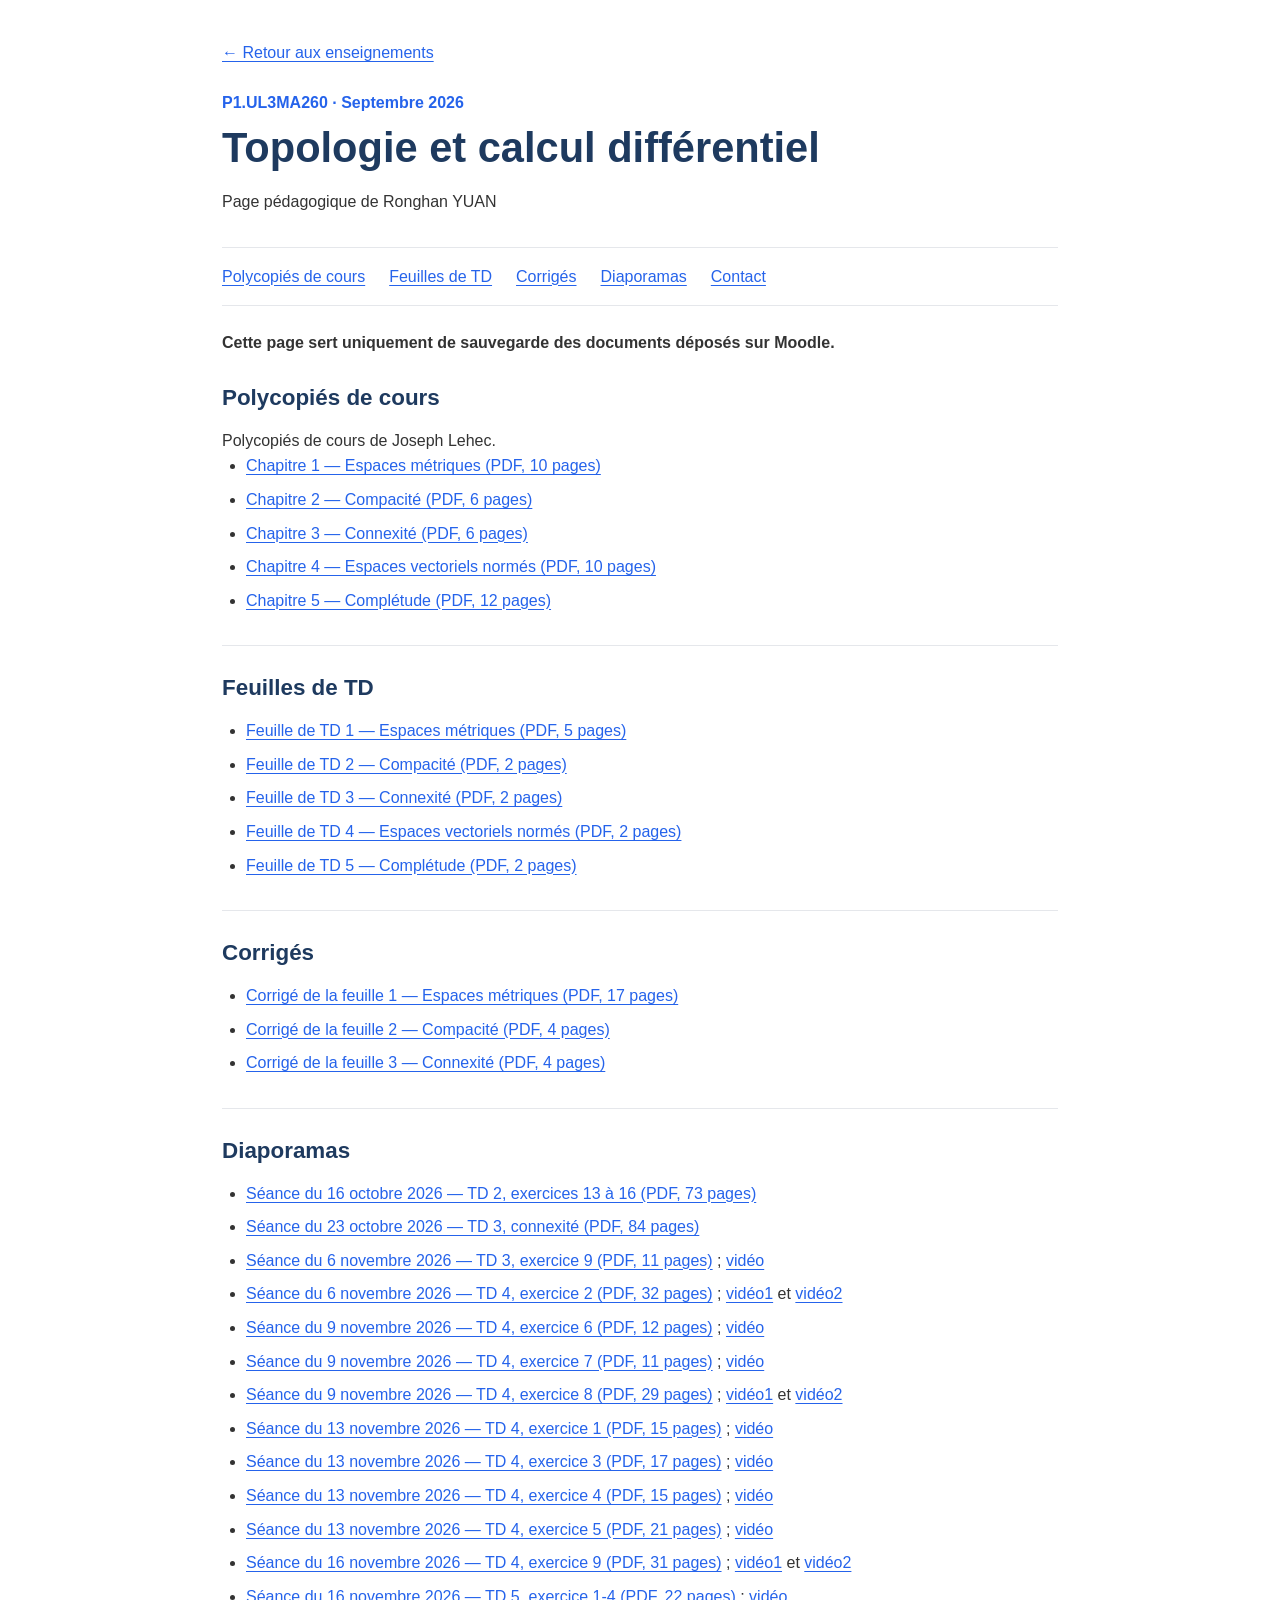
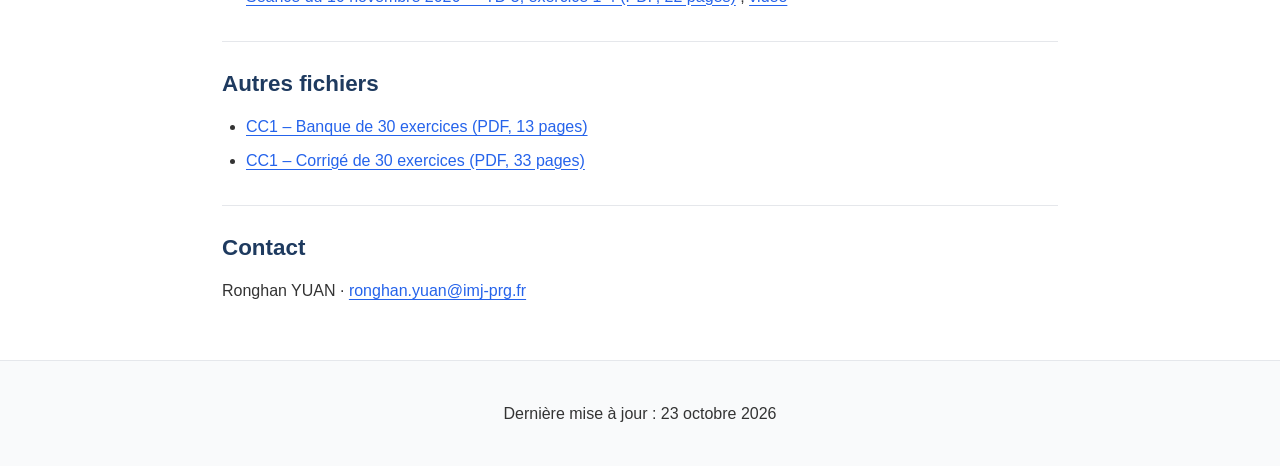
==== commit dfcac0f6: "Add TD5 exercises and video links" ====
--- a/teaching/p1-ul3ma260-2026.html
+++ b/teaching/p1-ul3ma260-2026.html
@@ -96,6 +96,7 @@
                     <li><a href="materials/p1-ul3ma260-2026/TD4_Exercice_4_Beamer.pdf">Séance du 13 novembre 2026 — TD 4, exercice 4 (PDF, 15 pages)</a> ; <a href="materials/p1-ul3ma260-2026/ex4TD4.mp4">vidéo</a></li>
                     <li><a href="materials/p1-ul3ma260-2026/TD4_Exercice_5_Beamer.pdf">Séance du 13 novembre 2026 — TD 4, exercice 5 (PDF, 21 pages)</a> ; <a href="materials/p1-ul3ma260-2026/ex5TD4.mp4">vidéo</a></li>
                     <li><a href="materials/p1-ul3ma260-2026/TD4_Exercice_9_Beamer.pdf">Séance du 16 novembre 2026 — TD 4, exercice 9 (PDF, 31 pages)</a> ; <a href="materials/p1-ul3ma260-2026/ex9TD4partie1.mp4">vidéo1</a> et <a href="materials/p1-ul3ma260-2026/ex9TD4partie2.mp4">vidéo2</a></li>
+                    <li><a href="materials/p1-ul3ma260-2026/TD5_Exercices_1_4_Beamer.pdf">Séance du 16 novembre 2026 — TD 5, exercice 1-4 (PDF, 22 pages)</a> ; <a href="materials/p1-ul3ma260-2026/ex1-4TD5.mp4">vidéo</a></li>
 
 
 
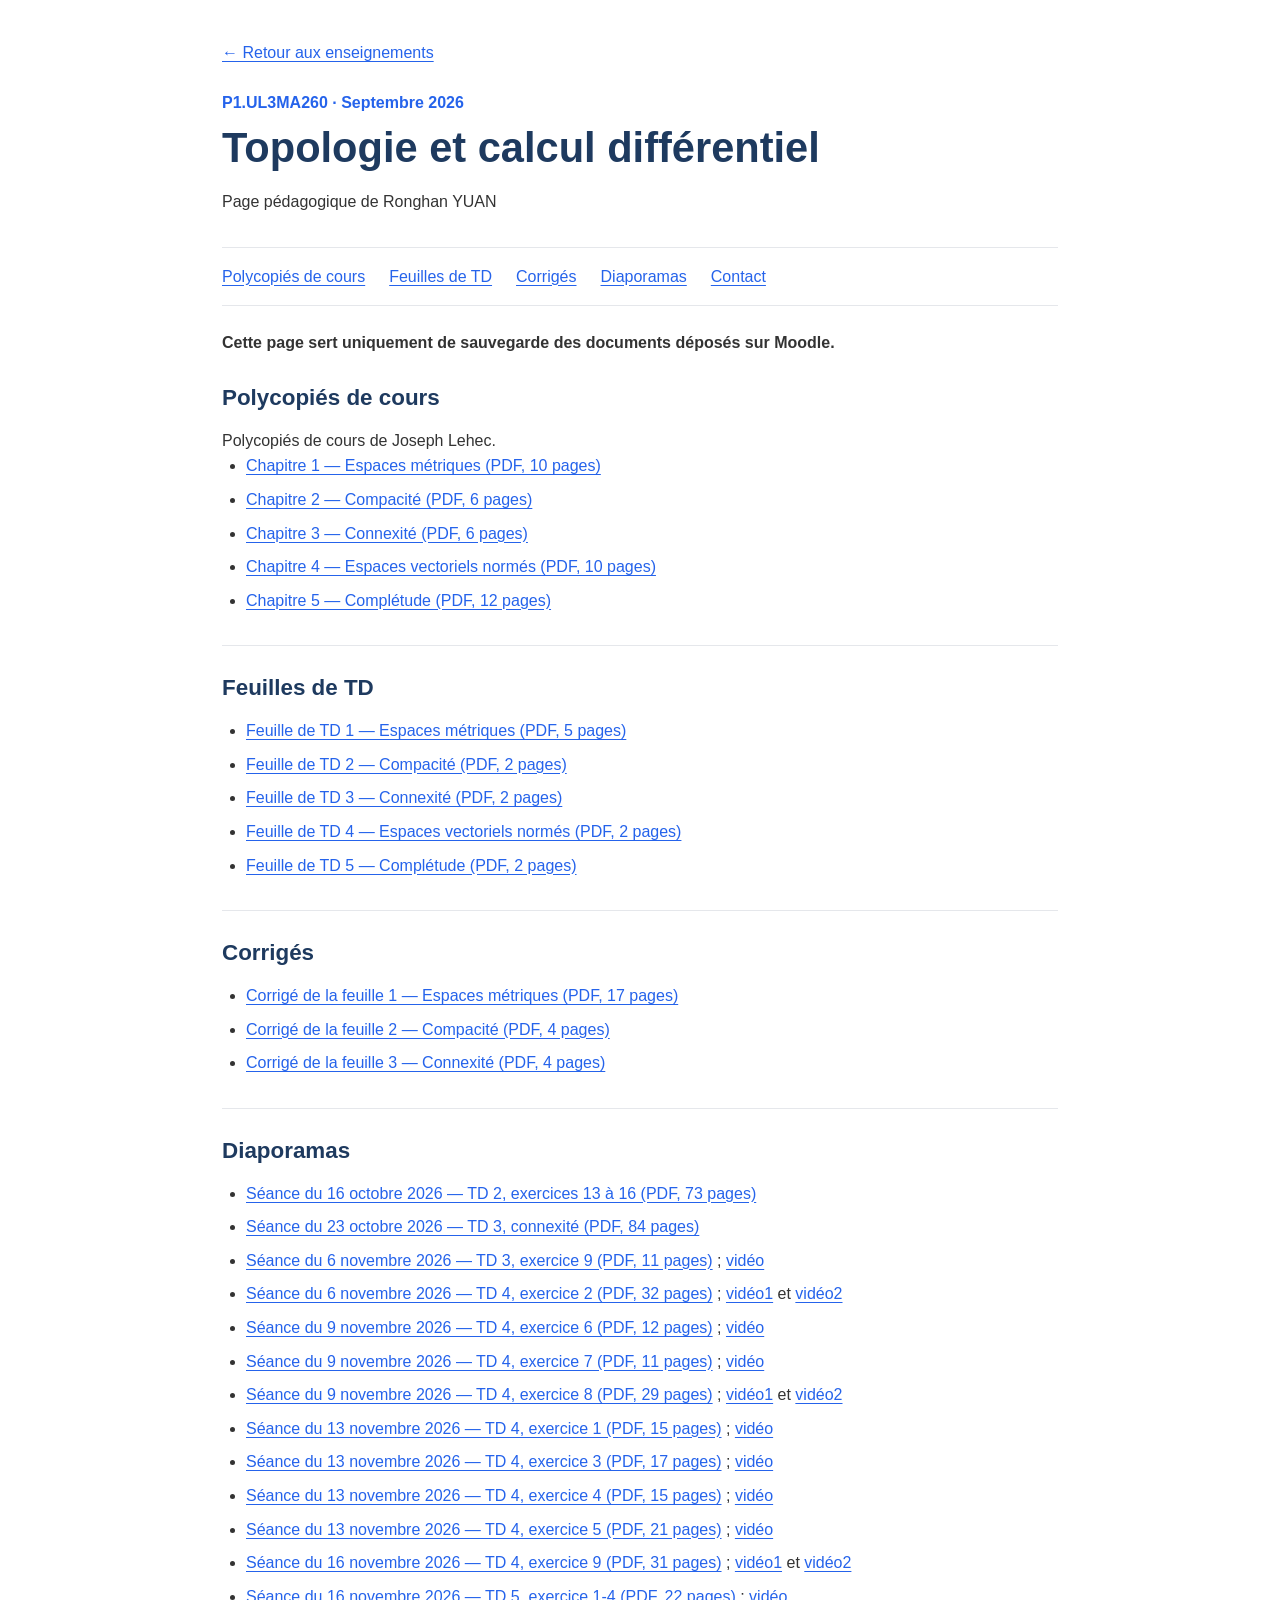
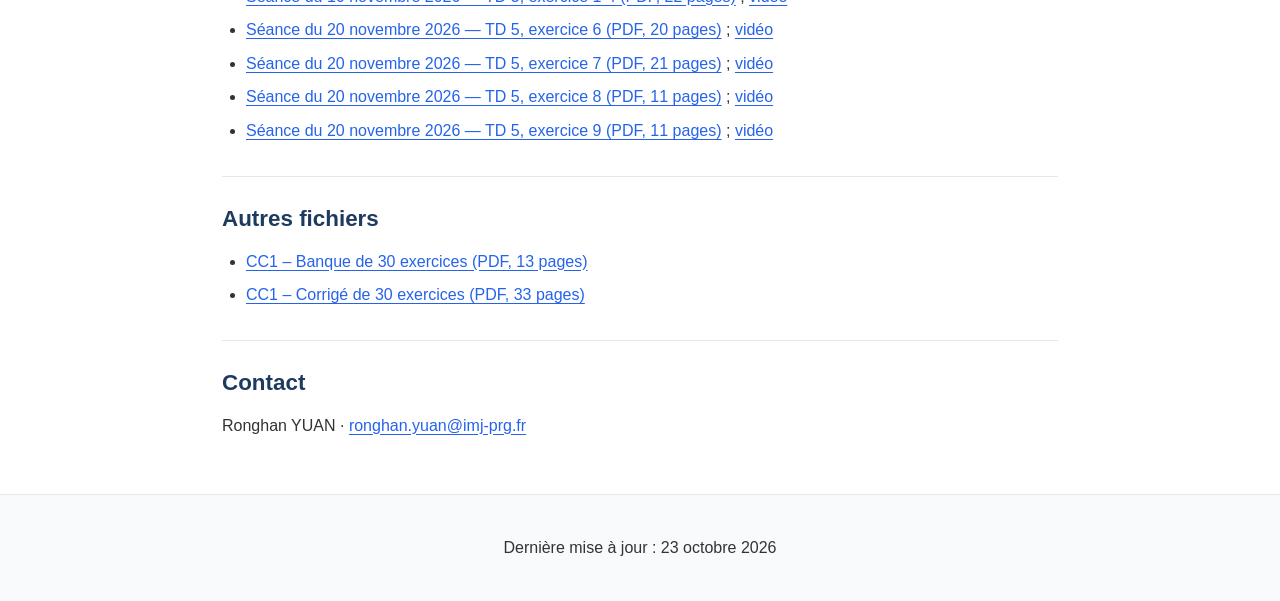
==== commit e14818a8: "Update p1-ul3ma260-2026.html" ====
--- a/teaching/p1-ul3ma260-2026.html
+++ b/teaching/p1-ul3ma260-2026.html
@@ -97,6 +97,11 @@
                     <li><a href="materials/p1-ul3ma260-2026/TD4_Exercice_5_Beamer.pdf">Séance du 13 novembre 2026 — TD 4, exercice 5 (PDF, 21 pages)</a> ; <a href="materials/p1-ul3ma260-2026/ex5TD4.mp4">vidéo</a></li>
                     <li><a href="materials/p1-ul3ma260-2026/TD4_Exercice_9_Beamer.pdf">Séance du 16 novembre 2026 — TD 4, exercice 9 (PDF, 31 pages)</a> ; <a href="materials/p1-ul3ma260-2026/ex9TD4partie1.mp4">vidéo1</a> et <a href="materials/p1-ul3ma260-2026/ex9TD4partie2.mp4">vidéo2</a></li>
                     <li><a href="materials/p1-ul3ma260-2026/TD5_Exercices_1_4_Beamer.pdf">Séance du 16 novembre 2026 — TD 5, exercice 1-4 (PDF, 22 pages)</a> ; <a href="materials/p1-ul3ma260-2026/ex1-4TD5.mp4">vidéo</a></li>
+                    <li><a href="materials/p1-ul3ma260-2026/TD5_Exercice_6_Beamer.pdf">Séance du 20 novembre 2026 — TD 5, exercice 6 (PDF, 20 pages)</a> ; <a href="materials/p1-ul3ma260-2026/ex6TD5.mp4">vidéo</a></li>
+                    <li><a href="materials/p1-ul3ma260-2026/TD5_Exercice_7_Beamer.pdf">Séance du 20 novembre 2026 — TD 5, exercice 7 (PDF, 21 pages)</a> ; <a href="materials/p1-ul3ma260-2026/ex7TD5.mp4">vidéo</a></li>
+                    <li><a href="materials/p1-ul3ma260-2026/TD5_Exercice_8_Beamer.pdf">Séance du 20 novembre 2026 — TD 5, exercice 8 (PDF, 11 pages)</a> ; <a href="materials/p1-ul3ma260-2026/ex8TD5.mp4">vidéo</a></li>
+                    <li><a href="materials/p1-ul3ma260-2026/TD5_Exercice_9_Beamer.pdf">Séance du 20 novembre 2026 — TD 5, exercice 9 (PDF, 11 pages)</a> ; <a href="materials/p1-ul3ma260-2026/ex9TD5.mp4">vidéo</a></li>
+
 
 
 
